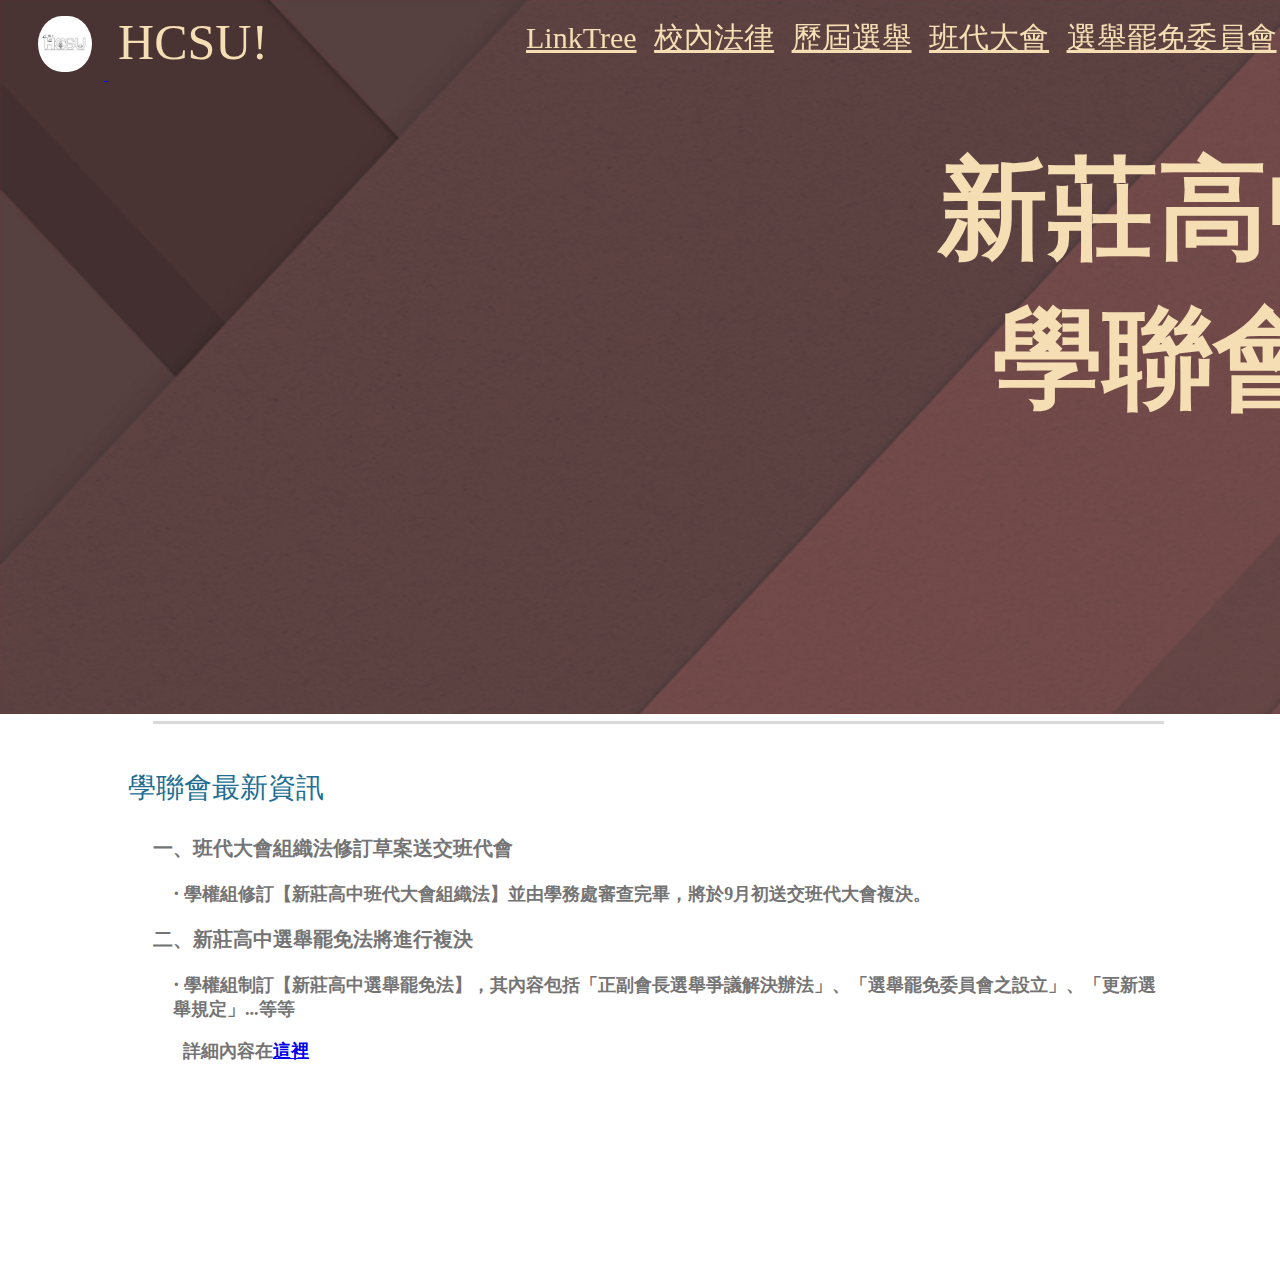
==== index.html @ 71ad8ded "v6" ====
<!DOCTYPE html>
<html>
    <head>
        <meta charset="UTF-8">
        <meta http-equiv="X-UA-Compatible" content="IE=edge">
        <meta name="destription" content="HCHS's web page, for the student association.">
        <meta name="viewport" content="width=device-width, initial-scale=1.0">
        <title>hchs113th</title>
        <link rel="stylesheet" href="hchs_law/image.css"> <!--引入style-->
    </head>
    <body>
        <img class="first-page" src="img/test.png">
        <div class="top-line">
            <div class="title">
                <a href="https://yochen014.github.io/hchs.github.io/">
                    <img class="hcsu113th" src="img/hcsu113th.jpg">
                    <p class="hello">HCSU!</p>
                </a>
                <!-- <button class="button">gg</button>  -->
            </div>
            <div class="menu">
                <ul class="menu-content">
                    <li><a href="https://linktr.ee/h_c_h_s" target="_blank">LinkTree</a></li>
                    <li>
                        <a href="https://drive.google.com/drive/folders/1VMlf9gDpMra49ScStXIBqnTNaaxOFJ-T?usp=sharing" target="_blank">
                        校內法律
                        </a>
                    </li>
                    <li><a href="hchs_law/election.html">歷屆選舉</a></li>
                    <li><a href="hchs_law/hchs_congress.html">班代大會</a></li>
                    <li><a href="#">選舉罷免委員會</a></li>
                    <li><a href="https://forms.gle/XQZjQQVJtoxfVRks5" target="_blank">向我們陳情</a></li>
                    
                </ul>
                
            </div>
        </div>
        <br>
        <div class="first-page-bottom"> <!--向右對齊的大標題 #未固定-->
            <p class="hchs-student-asso">新莊高中學聯會</p>
        </div>
        <div class="sep-line-box"> <!--分割線-->
            <div class="sep-line"></div>
        </div>
        <div class="the-news-box1">

            <div class="the-news-box2">
                <p class="the-news-title">學聯會最新資訊</p>
            </div>
            <div class="the-news-content">
                <div class="news-content-line1">
                    <p>一、班代大會組織法修訂草案送交班代會</p>
                    <p class="news-content-line1-d"><span class="dot">&#183</span>
                        學權組修訂【新莊高中班代大會組織法】並由學務處審查完畢，將於9月初送交班代大會複決。
                    </p>
                </div>
                <div class="news-content-line1">
                    <p>二、新莊高中選舉罷免法將進行複決</p>
                    <p class="news-content-line1-d"><span class="dot">&#183</span>
                        學權組制訂【新莊高中選舉罷免法】，其內容包括「正副會長選舉爭議解決辦法」、「選舉罷免委員會之設立」、「更新選舉規定」...等等
                    </p>
                    <p class="news-content-line1-D">詳細內容在<a href="https://docs.google.com/document/d/1l4ZphgP23nTuz4m_Dg0JGiqqHk1Uxqgu/edit?usp=sharing&ouid=100100828793149047949&rtpof=true&sd=true" target="_blank">這裡</a></p>
                </div>
            </div>
            
        </div>

        
        
        
    </body>
</html>
---- hchs_law/image.css ----
.top-line {
    position: fixed;
    color: wheat;
    width: 1500px;
    display: block;
}

.title { /*div*/    
    width: 300px;
    height: 80px;
    margin-left: 18px;
    margin-right: 200px;
    vertical-align:top;
    display: inline-block;
    z-index: 1;
}

.first-page {
    
    background-color: rgb(147, 34, 34);
    margin: 0;
    left: 0;
    top: 0;
    bottom: 0;
    right: 0;
    width: 1535.5px;
    height: 713.6px;
    
    position: absolute; /*讓圖片切齊*/
    display: block;
    z-index: -1;
}

.hcsu113th {
    
    border: none;
    border-radius: 40px;
    max-height: 56px;
    max-width: 225px;
    padding: 8px 12px 8px 12px;
    display: inline-block;
    margin-left: 0;
    margin-right: 0;
}

.button {
    position: absolute;
    top: 10px;
}

.hello{
    color: wheat;
    font-weight: 300;
    font-family: "roboto";
    font-size: 50px;
    margin-left: 10px;
    margin-right: 10px;
    margin-top: 0;
    margin-bottom: 0;
    padding-top: 5px;
    padding-bottom: 60px;
    vertical-align: top;
    /* margin-top: 60px; */
    display: inline-block;
}
.menu {
    position: absolute;
    color: wheat;
    
    width: 1000px;
    height: 80px;
    font-weight: 300;
    font-family: "roboto";
    font-size: 30px;
    margin: 10px 0 0 0;
    display: inline-block;
    z-index: 1;
    text-align: left;
    vertical-align: middle;
}
.menu-content {
    font-weight: 500;
    font-size: 30px;
    width: 1000px;
    vertical-align:bottom;
    display: inline-block;
    
}
.menu-content a{ /*菜單列表的文字*/
    
    transition-duration: 0.2s;
    transition-property: all;
    transition-timing-function: ease-in-out;
}
.menu-content a:hover {  /*鼠標懸停時文字變化*/
    color: white;  
    box-shadow: 0 3px 1px rgba(206, 51, 49, 2);
}

ul{
    color: wheat;
    margin: 0;
    padding: 0;
    list-style: none;
}
li { /*更改清單選項整體*/
    
    color: rgba(34,110,147,1);
    margin-right: 10px;
    display: inline-block;
}
li a{ /*更改清單選項中文字顏色*/
    color: wheat;
}

.first-page-bottom { /*div*/
    color: wheat;
    width: 1500px;
    height: 680px;
    margin: 0;
    text-align: right;
    display: inline-block;
    z-index: 1;
}
.hchs-student-asso {
    /**/
    font-size: 110px;
    font-weight: 700;
    width: 500px;
    padding-bottom: 100px;
    padding-right: 100px;
    margin-right: 0px;
    text-align: center;
    display: inline-block;
}
.sep-line-box { /*網頁分隔線布局*/
    margin-top: 15px;
    width: 100%;
    height: 20px;
}

.sep-line {  /*網頁分隔線*/
    width: 80%;
    height: 2.5px;
    background-color: rgba(0,0,0,0.150000006);
    margin-left: 145px;
}


.the-news-box1 {
    width: 95%;
    height: 500px;
}
.the-news-box2 {
    margin-left: 10%;
}
.the-news-title { /*學聯會最新資訊*/
    font-size: 28px;
    font-weight: 500;
    color: rgba(34,110,147,1);
}
.the-news-content {
    width: 85%;
    height: 400px;
    margin-left: 145px;
}
.news-content-line1 {
    color: rgba(117, 116, 116, 2);
    font-size: 20px;
    font-weight: 600;
}
.news-content-line1-d {
    color: rgba(117, 116, 116, 2);
    font-size: 18px;
    font-weight: 500px;
    margin-left: 20px;
}
.news-content-line1-D {
    color: rgba(117, 116, 116, 2);
    font-size: 18px;
    font-weight: 500px;
    margin-left: 30px;
}
.dot{
    font-size: 20px;
}
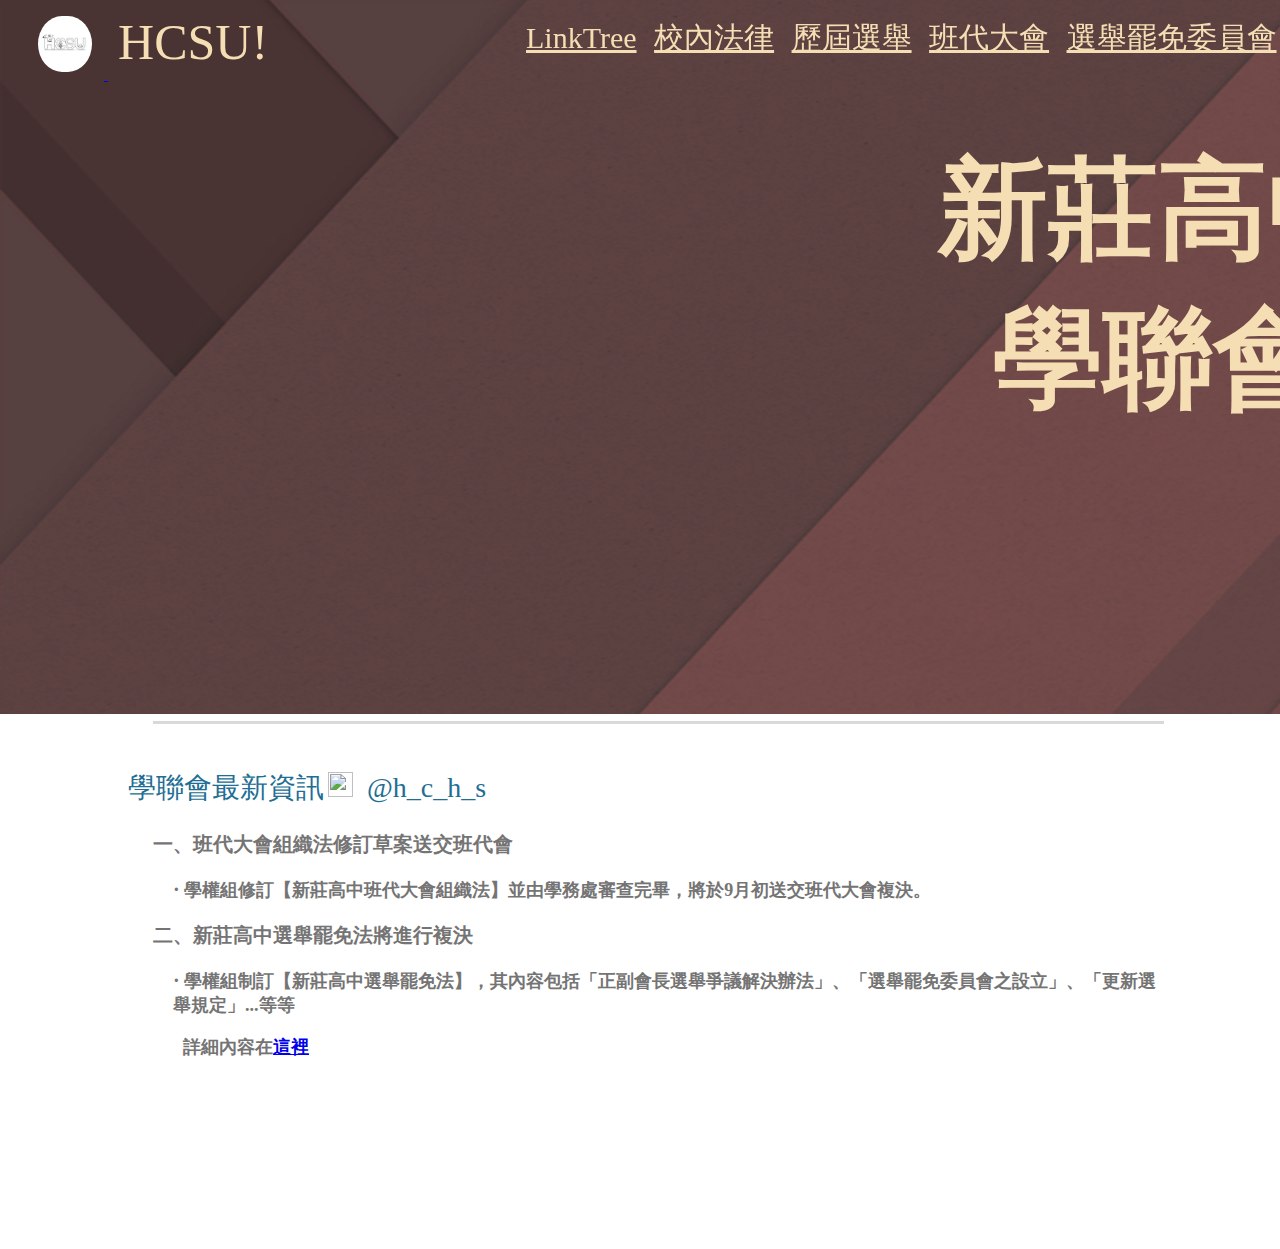
==== commit b11b2f9b: "v7" ====
--- a/index.html
+++ b/index.html
@@ -46,6 +46,13 @@
 
             <div class="the-news-box2">
                 <p class="the-news-title">學聯會最新資訊</p>
+                <div class="ig-info">
+                    <a href="https://instagram.com/h_c_h_s_?igshid=YmMyMTA2M2Y=" target="_blank" style="color:white;">
+                        <img class="ig-link" src="https://cf.shopee.tw/file/41daebb7223b99d2b4dc2e647efc54ac">
+                        <p class="the-news-title" style="margin: 5px 5px 10px 10px;">&#64;h_c_h_s</p>
+                    </a>
+                </div>
+                
             </div>
             <div class="the-news-content">
                 <div class="news-content-line1">
--- a/hchs_law/image.css
+++ b/hchs_law/image.css
@@ -153,11 +153,14 @@
 }
 .the-news-box2 {
     margin-left: 10%;
+    height: 70px;
+    
 }
 .the-news-title { /*學聯會最新資訊*/
     font-size: 28px;
     font-weight: 500;
     color: rgba(34,110,147,1);
+    display: inline-block;
 }
 .the-news-content {
     width: 85%;
@@ -183,4 +186,18 @@
 }
 .dot{
     font-size: 20px;
+}
+
+.ig-info {
+    width: 500px;
+    height: 40px;
+    display: inline-block;
+    
+}
+
+.ig-link {
+
+    width: 25px;
+    height: 25px;
+    z-index: 2;
 }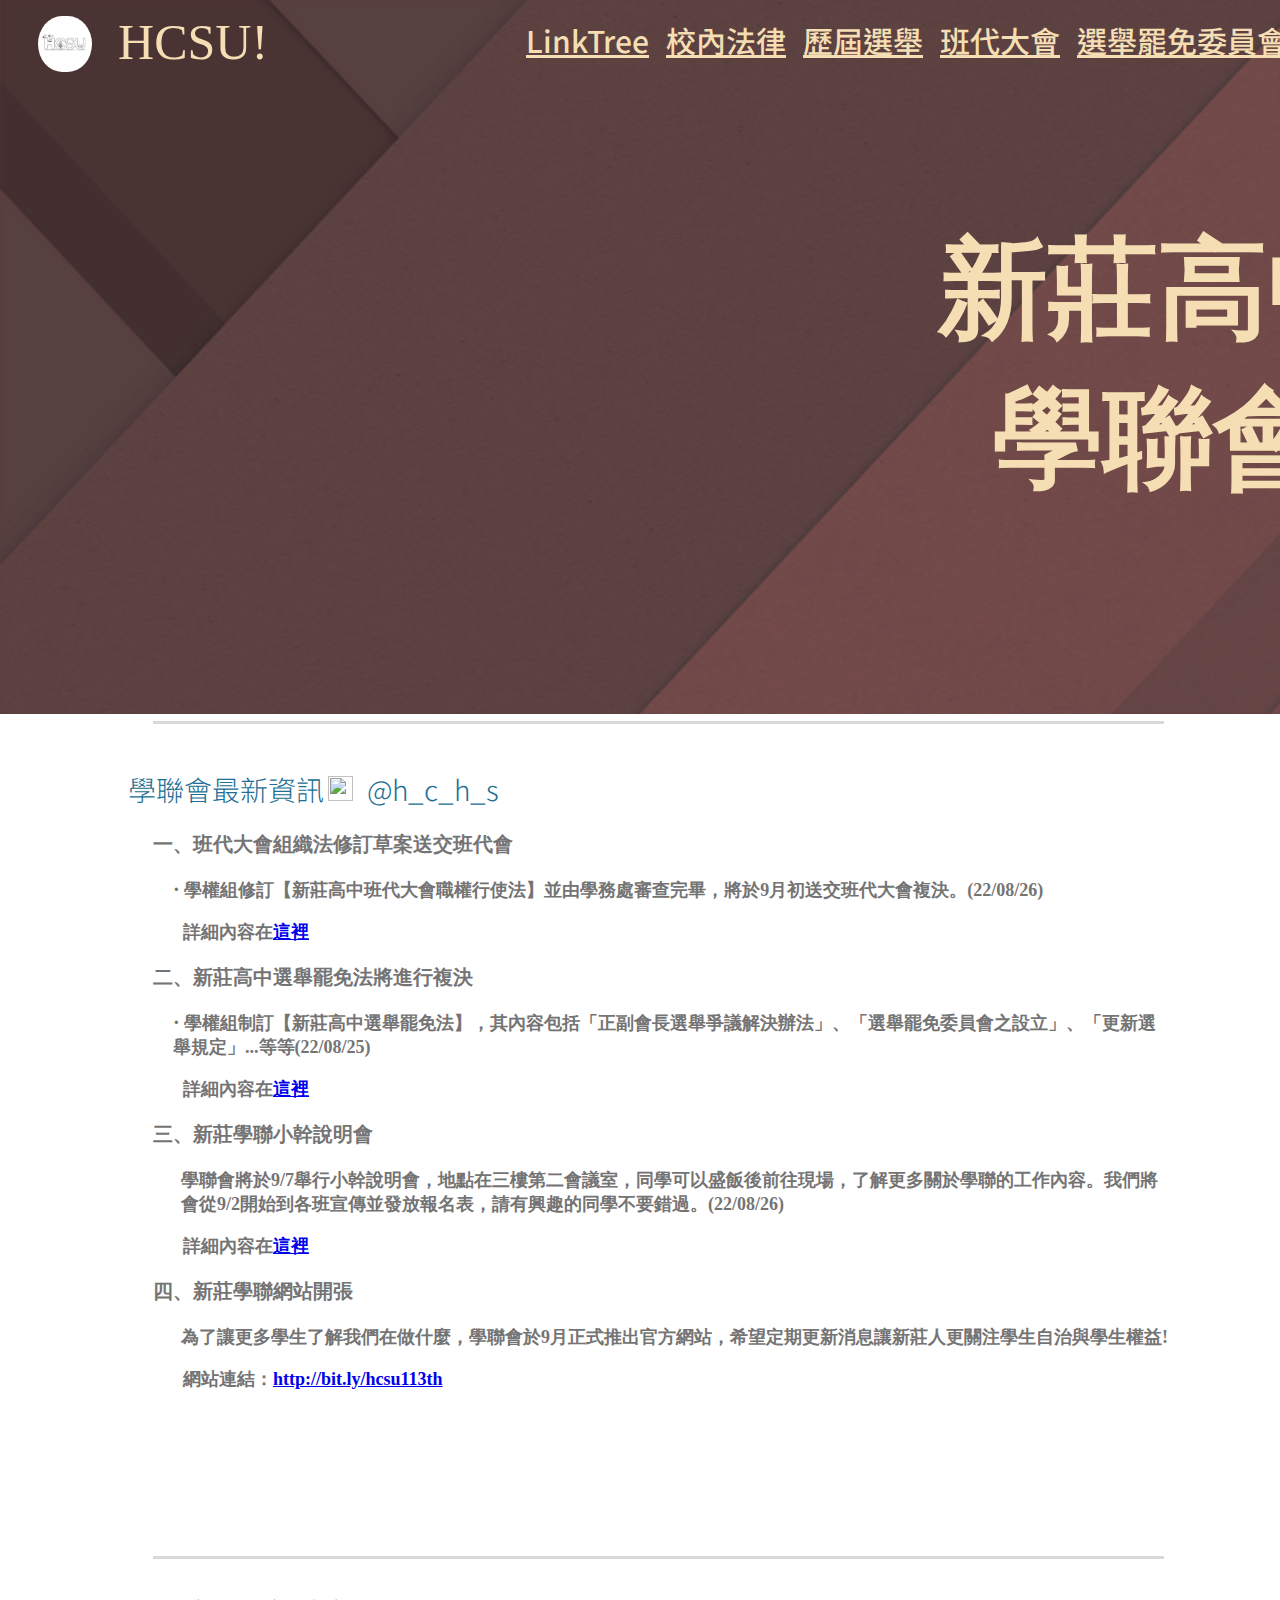
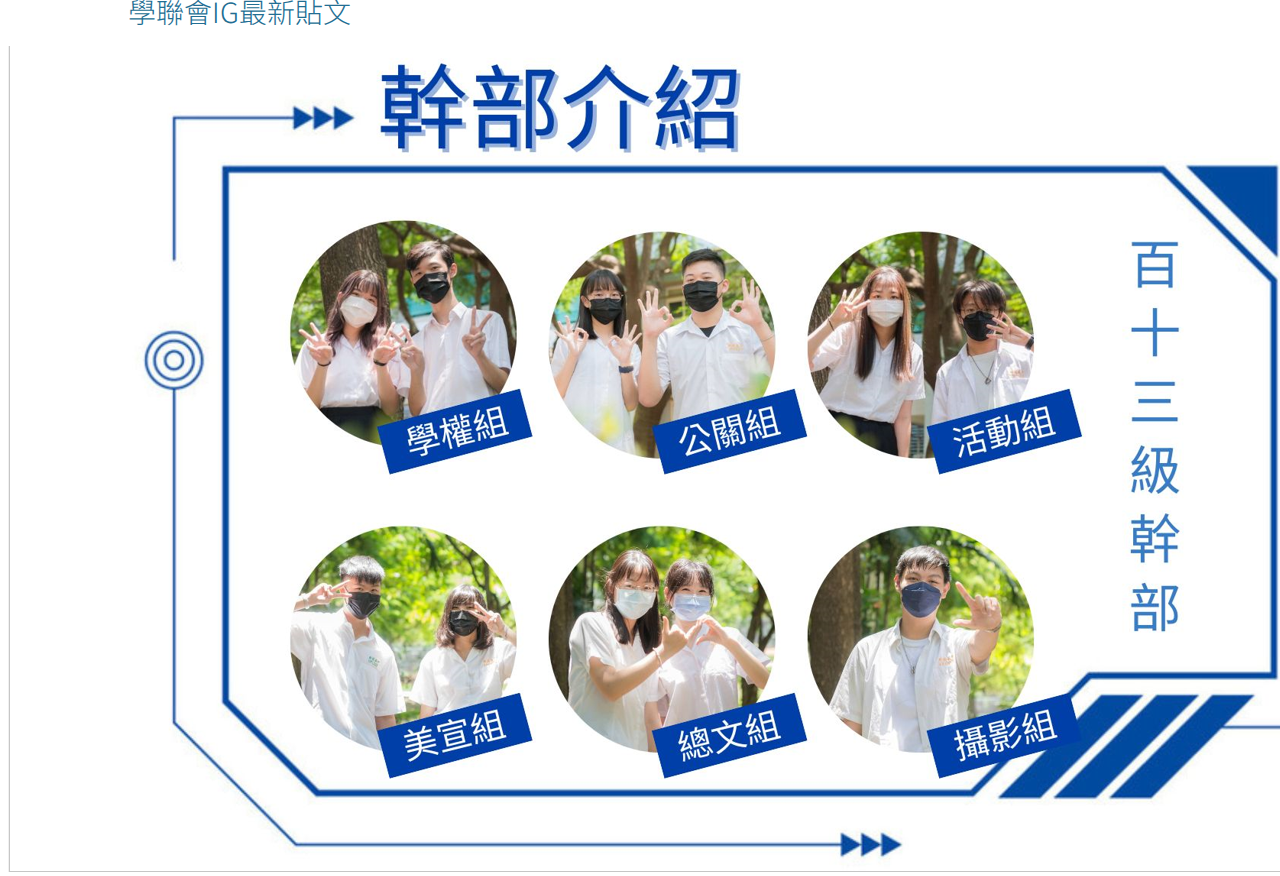
==== commit e327db9a: "v7" ====
--- a/index.html
+++ b/index.html
@@ -5,18 +5,21 @@
         <meta http-equiv="X-UA-Compatible" content="IE=edge">
         <meta name="destription" content="HCHS's web page, for the student association.">
         <meta name="viewport" content="width=device-width, initial-scale=1.0">
-        <title>hchs113th</title>
+        <title>hcsu 新莊高中學聯會</title>
         <link rel="stylesheet" href="hchs_law/image.css"> <!--引入style-->
+
+        <link rel="preconnect" href="https://fonts.googleapis.com"> <!--引入Roboto字體-->
+        <link rel="preconnect" href="https://fonts.gstatic.com" crossorigin>
+        <link href="https://fonts.googleapis.com/css2?family=Noto+Sans+TC:wght@500&display=swap" rel="stylesheet">
     </head>
-    <body>
+    <body >
         <img class="first-page" src="img/test.png">
         <div class="top-line">
             <div class="title">
-                <a href="https://yochen014.github.io/hchs.github.io/">
+                <a href="https://yochen014.github.io/hchs.github.io/" style="text-decoration:none;">
                     <img class="hcsu113th" src="img/hcsu113th.jpg">
                     <p class="hello">HCSU!</p>
                 </a>
-                <!-- <button class="button">gg</button>  -->
             </div>
             <div class="menu">
                 <ul class="menu-content">
@@ -58,22 +61,46 @@
                 <div class="news-content-line1">
                     <p>一、班代大會組織法修訂草案送交班代會</p>
                     <p class="news-content-line1-d"><span class="dot">&#183</span>
-                        學權組修訂【新莊高中班代大會組織法】並由學務處審查完畢，將於9月初送交班代大會複決。
+                        學權組修訂【新莊高中班代大會職權行使法】並由學務處審查完畢，將於9月初送交班代大會複決。(22/08/26) 
                     </p>
+                    <p class="news-content-line1-D">詳細內容在<a href="https://docs.google.com/document/d/16Jd7REaRJFfsvFn4r6r4Nul2xEPFC_zFAcW45Pj_n_0/edit?usp=sharing" target="_blank">這裡</a></p>
                 </div>
                 <div class="news-content-line1">
                     <p>二、新莊高中選舉罷免法將進行複決</p>
                     <p class="news-content-line1-d"><span class="dot">&#183</span>
-                        學權組制訂【新莊高中選舉罷免法】，其內容包括「正副會長選舉爭議解決辦法」、「選舉罷免委員會之設立」、「更新選舉規定」...等等
+                        學權組制訂【新莊高中選舉罷免法】，其內容包括「正副會長選舉爭議解決辦法」、「選舉罷免委員會之設立」、「更新選舉規定」...等等(22/08/25)
                     </p>
-                    <p class="news-content-line1-D">詳細內容在<a href="https://docs.google.com/document/d/1l4ZphgP23nTuz4m_Dg0JGiqqHk1Uxqgu/edit?usp=sharing&ouid=100100828793149047949&rtpof=true&sd=true" target="_blank">這裡</a></p>
+                    <p class="news-content-line1-D">詳細內容在<a href="https://docs.google.com/document/d/1eq3VuAG65KFEGH2belbWxfDefSyCvPDP/edit?usp=sharing&ouid=100100828793149047949&rtpof=true&sd=true" target="_blank">這裡</a></p>
+                </div>
+                <div class="news-content-line1">
+                    <p>三、新莊學聯小幹說明會</p>
+    
+                    <p class="news-content-line2-d">
+                        學聯會將於9/7舉行小幹說明會，地點在三樓第二會議室，同學可以盛飯後前往現場，了解更多關於學聯的工作內容。我們將會從9/2開始到各班宣傳並發放報名表，請有興趣的同學不要錯過。(22/08/26)
+                    </p>
+                    <p class="news-content-line1-D">詳細內容在<a href="#" target="_blank">這裡</a></p>
+                </div>
+                <div class="news-content-line1">
+                    <p>四、新莊學聯網站開張</p>
+    
+                    <p class="news-content-line2-d">
+                        為了讓更多學生了解我們在做什麼，學聯會於9月正式推出官方網站，希望定期更新消息讓新莊人更關注學生自治與學生權益!
+                    </p>
+                    <p class="news-content-line1-D">網站連結：<a href="http://bit.ly/hcsu113th" target="_blank">http://bit.ly/hcsu113th</a></p>
                 </div>
             </div>
             
         </div>
-
-        
-        
-        
+        <div class="sep-line-box"> <!--分割線-->
+            <div class="sep-line"></div>
+        </div>
+        <div class="ig-news-box1">
+            <div class="ig-news-box2">
+                <a class="title-link-float" href="https://www.instagram.com/h_c_h_s_/?igshid=YmMyMTA2M2Y%3D" style="text-decoration:none;" target="_blank">
+                    <p class="ig-news-title">學聯會IG最新貼文</p>
+                </a>
+            </div>
+            <img src="img/hcsu113th_leader.png">
+        </div>
     </body>
 </html>
--- a/hchs_law/image.css
+++ b/hchs_law/image.css
@@ -1,5 +1,7 @@
+
+
 .top-line {
-    position: fixed;
+    /* position: fixed; */ /*固定上排功能:未開啟*/
     color: wheat;
     width: 1500px;
     display: block;
@@ -34,6 +36,7 @@
 .hcsu113th {
     
     border: none;
+    
     border-radius: 40px;
     max-height: 56px;
     max-width: 225px;
@@ -50,8 +53,8 @@
 
 .hello{
     color: wheat;
-    font-weight: 300;
-    font-family: "roboto";
+    
+    font-weight: 300;
     font-size: 50px;
     margin-left: 10px;
     margin-right: 10px;
@@ -84,6 +87,7 @@
     width: 1000px;
     vertical-align:bottom;
     display: inline-block;
+    font-family: 'Noto Sans TC', sans-serif;
     
 }
 .menu-content a{ /*菜單列表的文字*/
@@ -116,7 +120,7 @@
 .first-page-bottom { /*div*/
     color: wheat;
     width: 1500px;
-    height: 680px;
+    height: 600px;
     margin: 0;
     text-align: right;
     display: inline-block;
@@ -149,7 +153,7 @@
 
 .the-news-box1 {
     width: 95%;
-    height: 500px;
+    height: 800px;
 }
 .the-news-box2 {
     margin-left: 10%;
@@ -158,19 +162,21 @@
 }
 .the-news-title { /*學聯會最新資訊*/
     font-size: 28px;
-    font-weight: 500;
+    font-weight: 300;
     color: rgba(34,110,147,1);
     display: inline-block;
+    font-family: 'Noto Sans TC', sans-serif;
 }
 .the-news-content {
     width: 85%;
-    height: 400px;
+    height: 700px;
     margin-left: 145px;
 }
 .news-content-line1 {
     color: rgba(117, 116, 116, 2);
     font-size: 20px;
     font-weight: 600;
+    
 }
 .news-content-line1-d {
     color: rgba(117, 116, 116, 2);
@@ -184,8 +190,21 @@
     font-weight: 500px;
     margin-left: 30px;
 }
+.news-content-line2-box {
+    width: 1200px;
+    height: 150px;
+    display: inline-block;
+}
+.news-content-line2-d {
+    color: rgba(117, 116, 116, 2);
+    font-size: 18px;
+    font-weight: 600;
+    margin-left: 28px;
+}
+
 .dot{
     font-size: 20px;
+    display: inline-block;
 }
 
 .ig-info {
@@ -200,4 +219,33 @@
     width: 25px;
     height: 25px;
     z-index: 2;
+}
+
+.ig-news-box1 {
+    width: 95%;
+    height: 500px;
+}
+.ig-news-box2 {
+    margin-left: 10%;
+    height: 70px;
+    vertical-align: top;
+}
+.ig-news-title {
+    font-family: 'Noto Sans TC', sans-serif;
+    font-size: 28px;
+    font-weight: 300;
+    margin-top: 15px;
+    color: rgba(34,110,147,1);
+    display: inline-block;
+}
+.title-link-float {
+    transition: 0.2s;
+    transition-timing-function: ease-in-out;
+}
+
+.title-link-float:hover {
+    box-shadow: 0px 3px 0 rgba(34, 110, 147, 5);
+}
+.ig-news-title:hover {
+    color: rgba(59, 144, 248, 2);
 }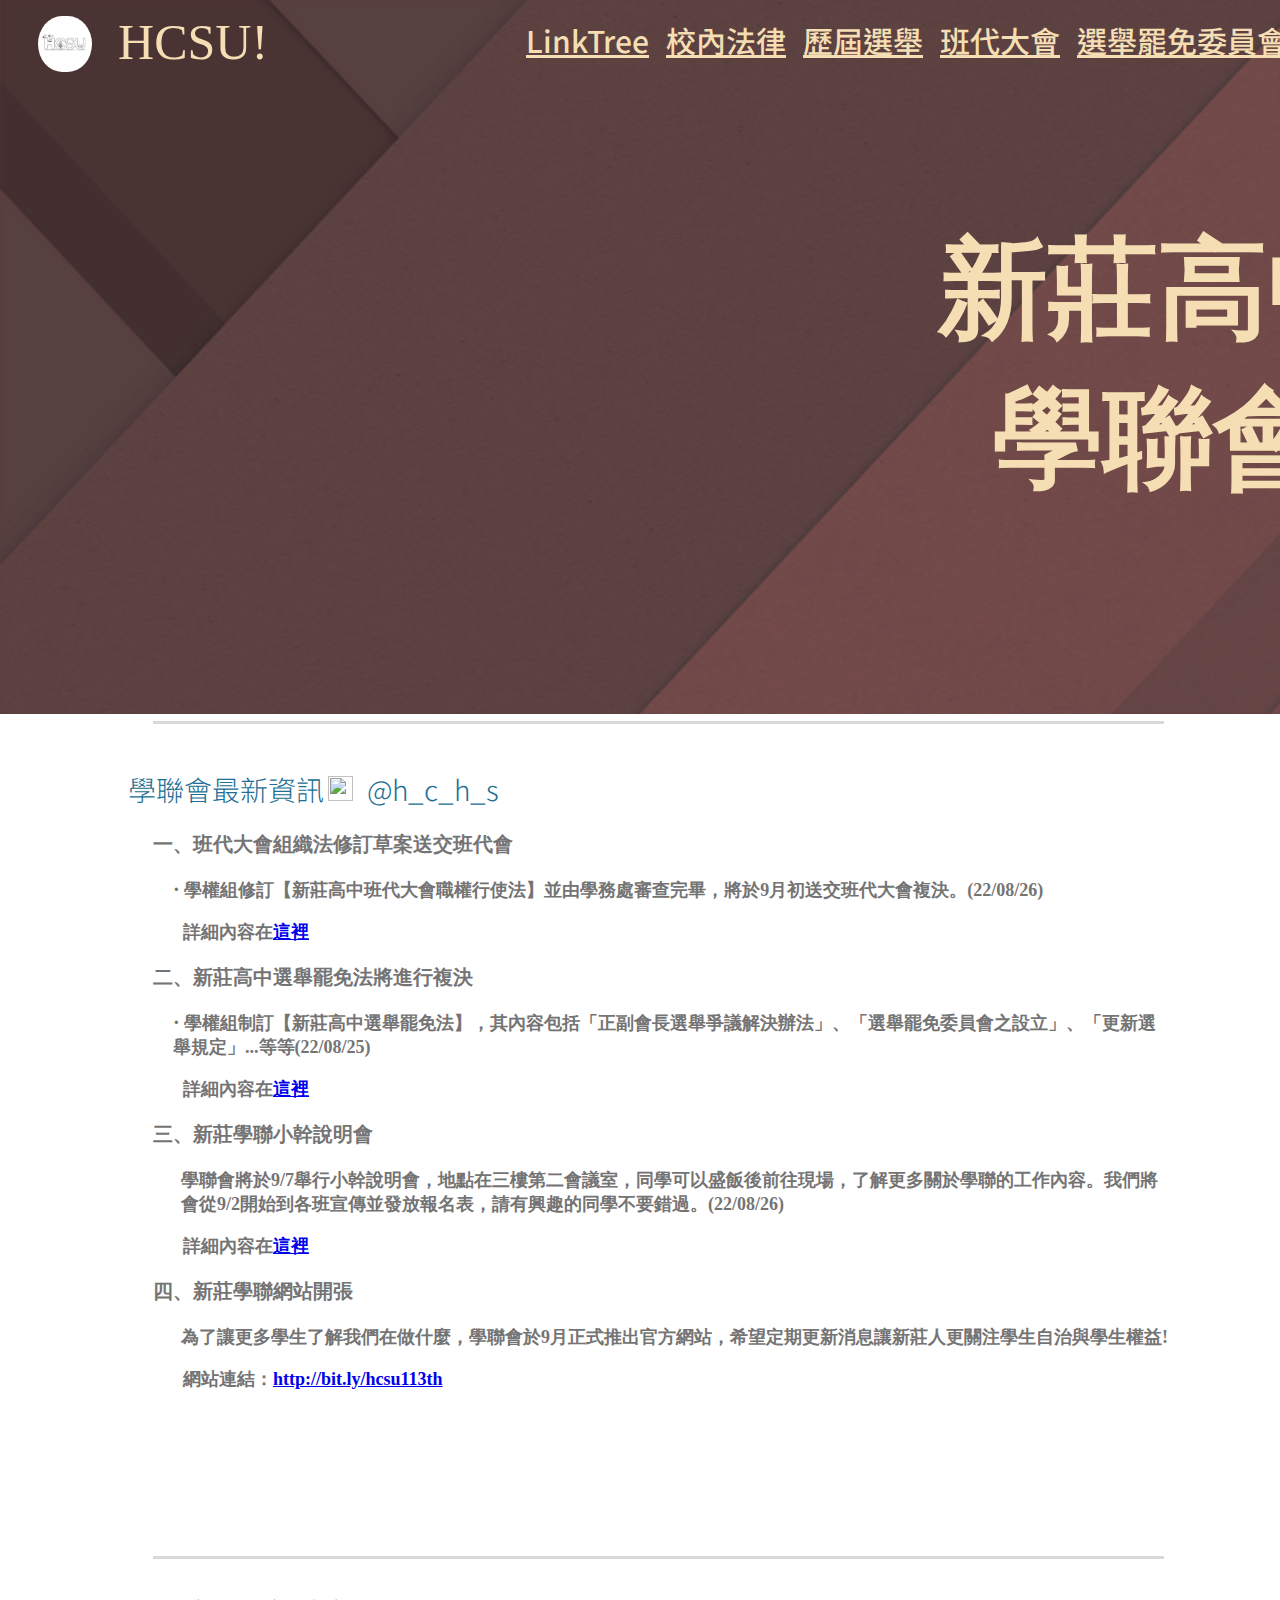
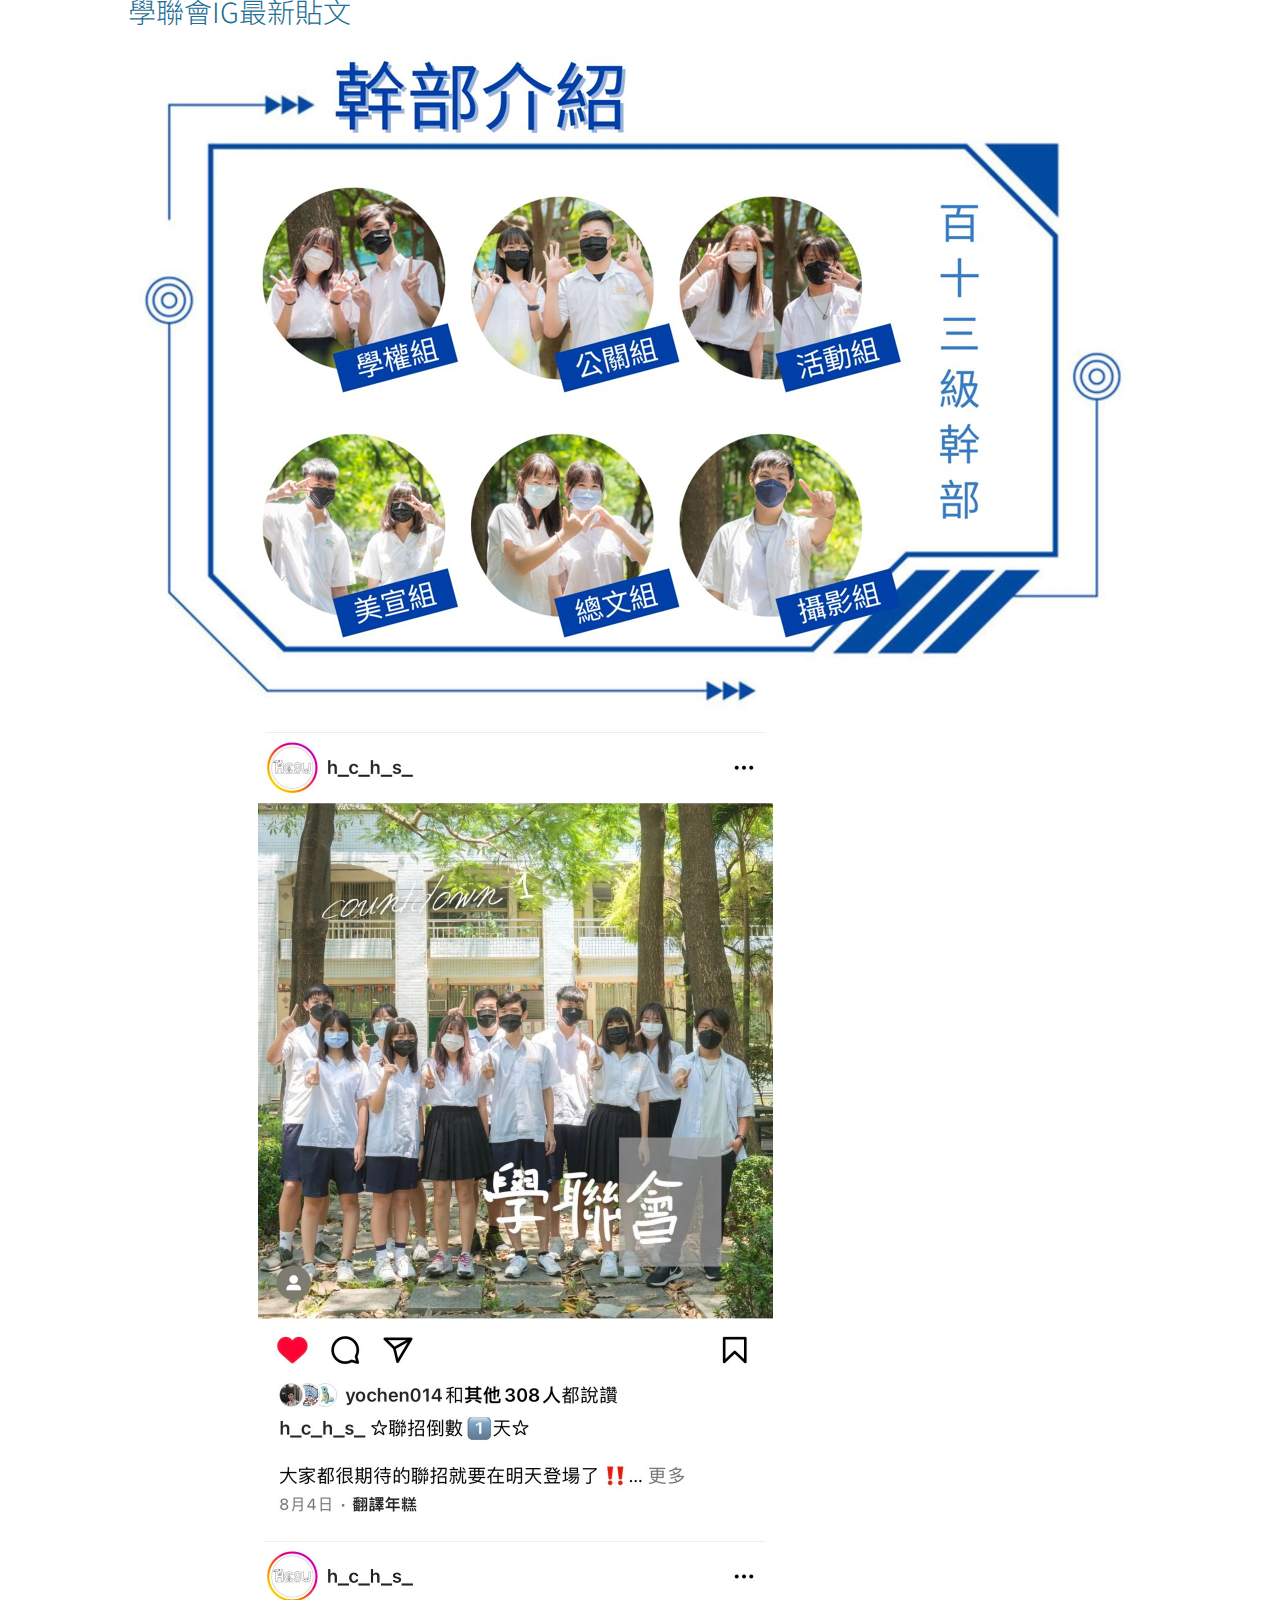
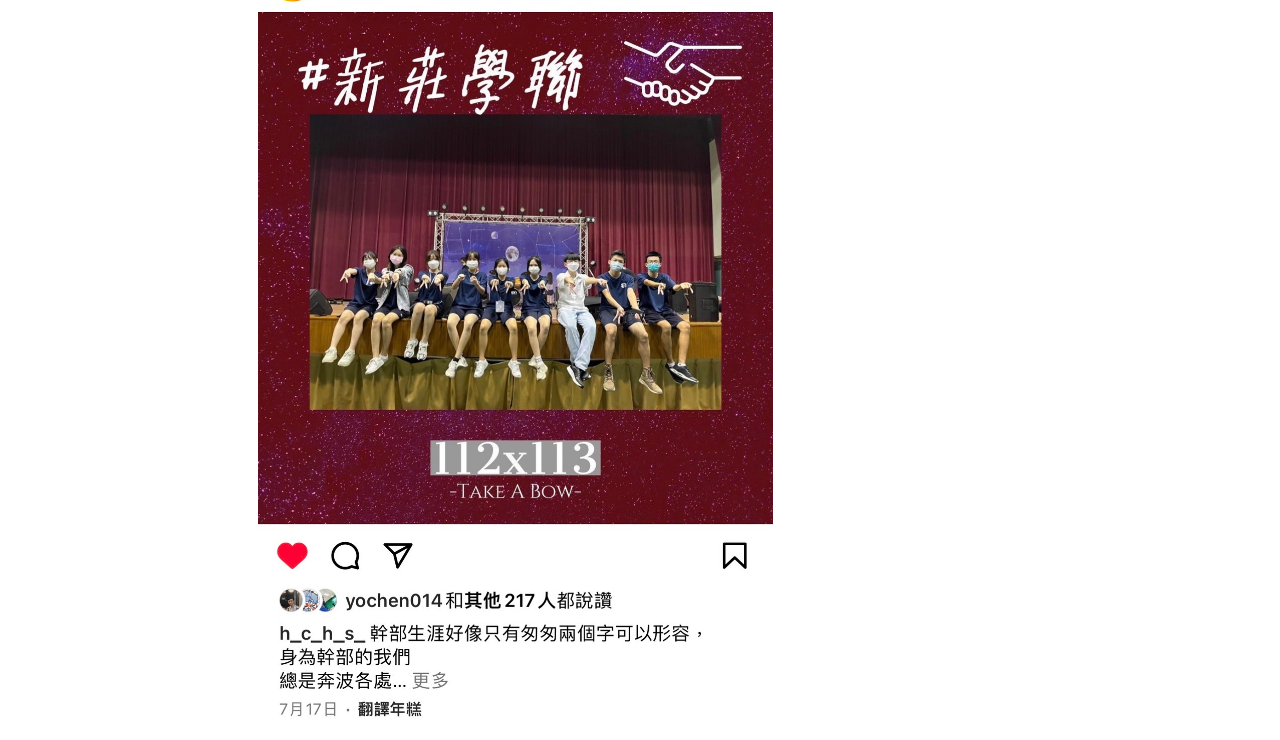
==== commit d1d7d4b5: "v8" ====
--- a/index.html
+++ b/index.html
@@ -52,7 +52,7 @@
                 <div class="ig-info">
                     <a href="https://instagram.com/h_c_h_s_?igshid=YmMyMTA2M2Y=" target="_blank" style="color:white;">
                         <img class="ig-link" src="https://cf.shopee.tw/file/41daebb7223b99d2b4dc2e647efc54ac">
-                        <p class="the-news-title" style="margin: 5px 5px 10px 10px;">&#64;h_c_h_s</p>
+                        <p class="the-news-title ig-news-title title-link-float" style="margin: 5px 5px 10px 10px;">&#64;h_c_h_s</p>
                     </a>
                 </div>
                 
@@ -100,7 +100,16 @@
                     <p class="ig-news-title">學聯會IG最新貼文</p>
                 </a>
             </div>
-            <img src="img/hcsu113th_leader.png">
+            <img src="img/hcsu113th_leader.png" style="margin-left: 20px; border: 2px;">
+            <div class="ig-post-box">
+                <a href="https://www.instagram.com/p/Cg0vIKCrCF9/?igshid=YmMyMTA2M2Y=" target="_blank" style="text-decoration: none;">
+                    <img class="ig-post ig-post-link" src="img/hchs_post_0828.jpg" style="display:inline-block; margin-top:10px;">
+                </a>
+                <a href="https://www.instagram.com/p/CgHOyo9LRX7/" target="_blank" style="text-decoration: none;">
+                    <img class="ig-post ig-post-link" src="img/hchs_post_0717.jpg" style="display:inline-block; margin-top:10px;">
+                </a>
+            </div>
+            
         </div>
     </body>
 </html>
--- a/hchs_law/image.css
+++ b/hchs_law/image.css
@@ -223,7 +223,7 @@
 
 .ig-news-box1 {
     width: 95%;
-    height: 500px;
+    height: 1500px;
 }
 .ig-news-box2 {
     margin-left: 10%;
@@ -248,4 +248,26 @@
 }
 .ig-news-title:hover {
     color: rgba(59, 144, 248, 2);
+}
+
+.ig-post-box {
+    height: 900px;
+    margin-right: 70px;
+    margin-left: 250px;
+}
+.ig-post { /*哀居貼文屬性*/
+    height: 795px;
+    width: 515px;
+    margin-right: 30px;
+    border-radius: 10px;
+}
+.ig-post-link {
+    transition-duration: 0.3s;
+}
+.ig-post-link:hover {
+    box-shadow: 10px 10px 47px 10px rgba(0,0,0,0.75);
+}
+.ig-post-link:active {
+    height: 662.5px;
+    width: 430px;
 }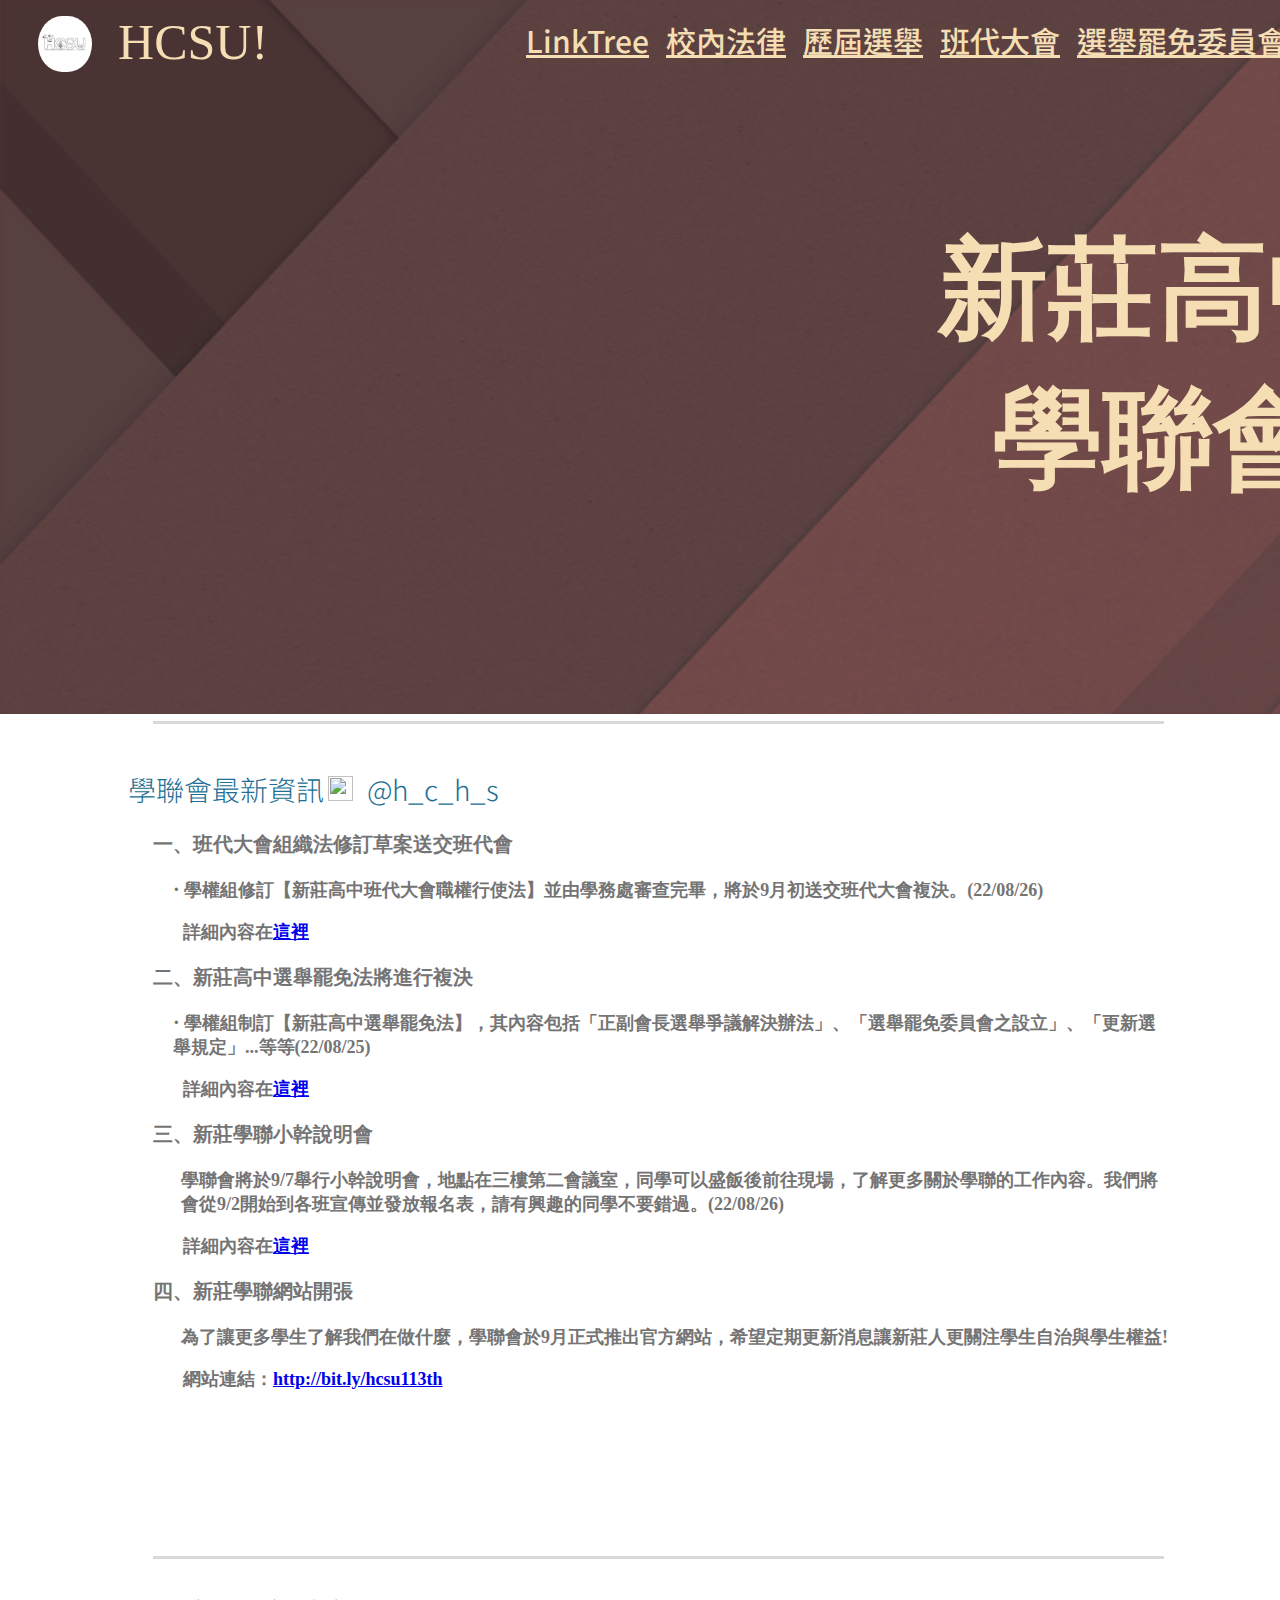
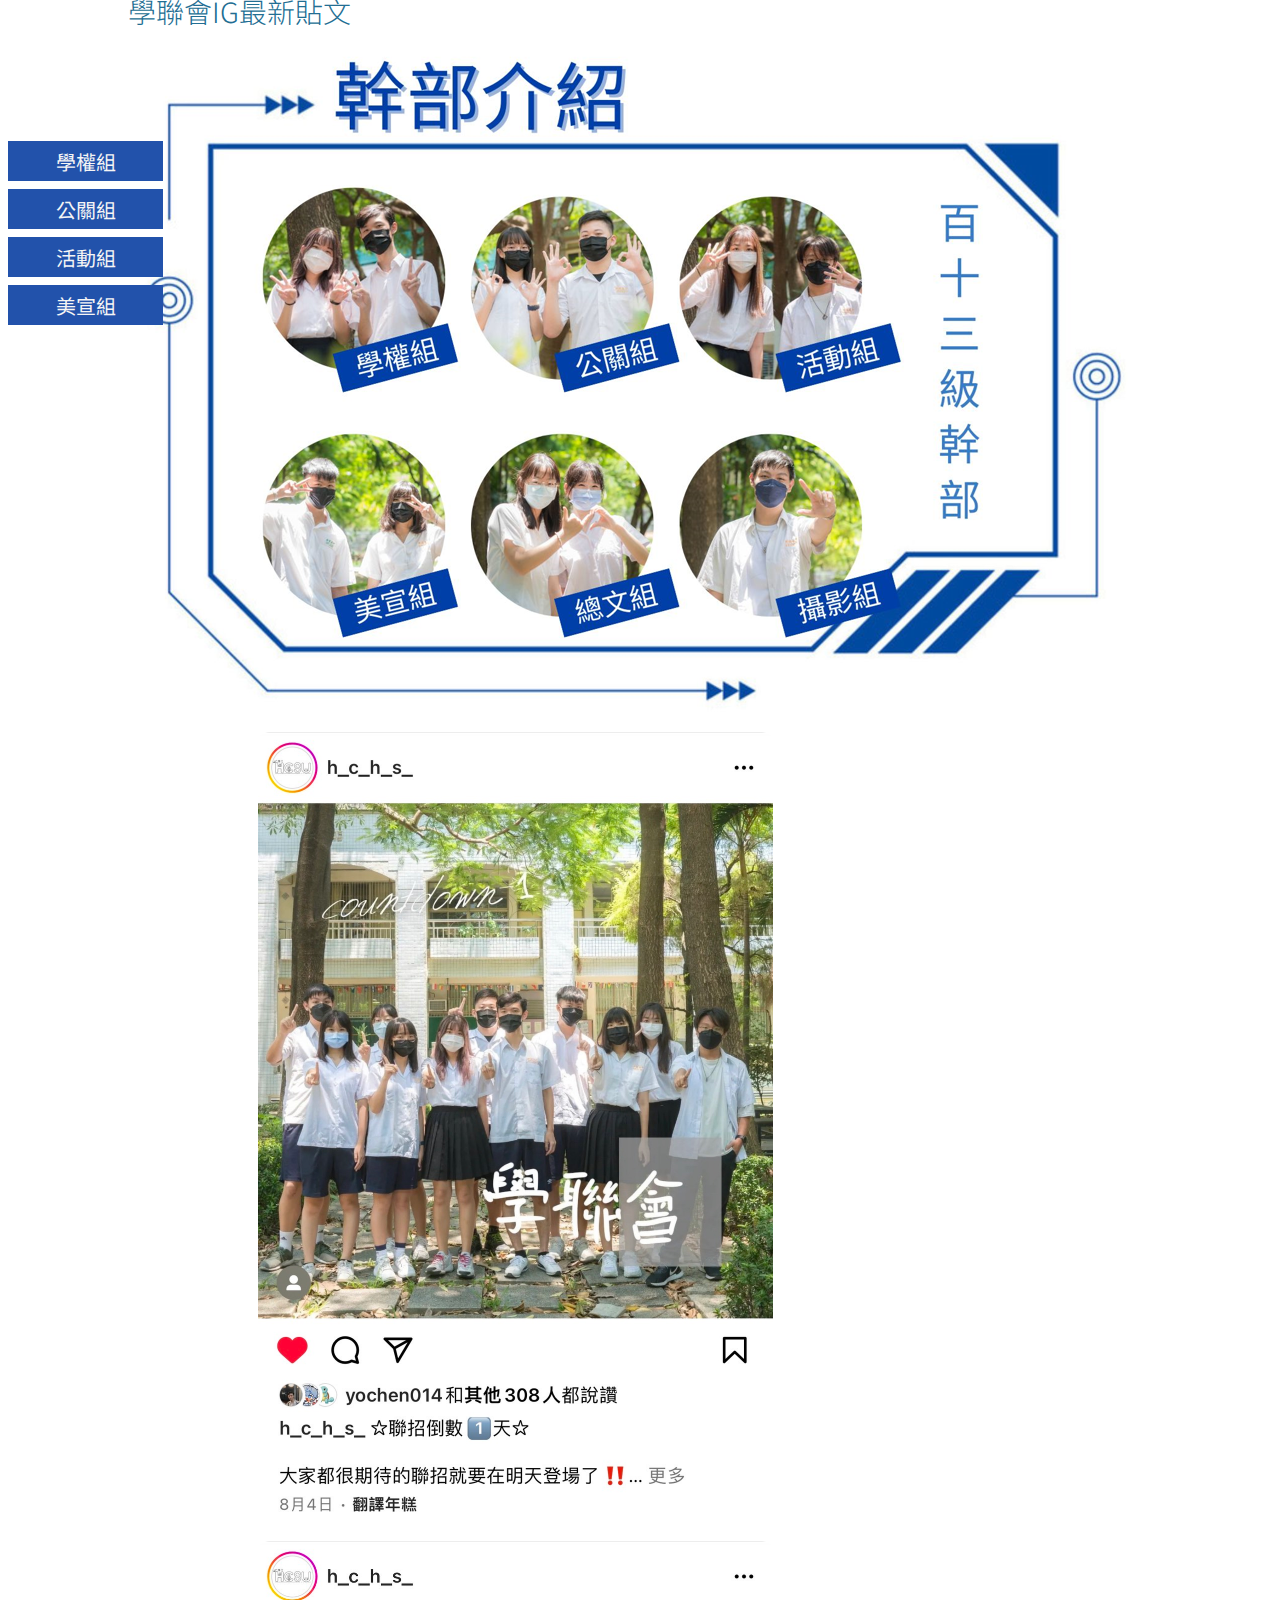
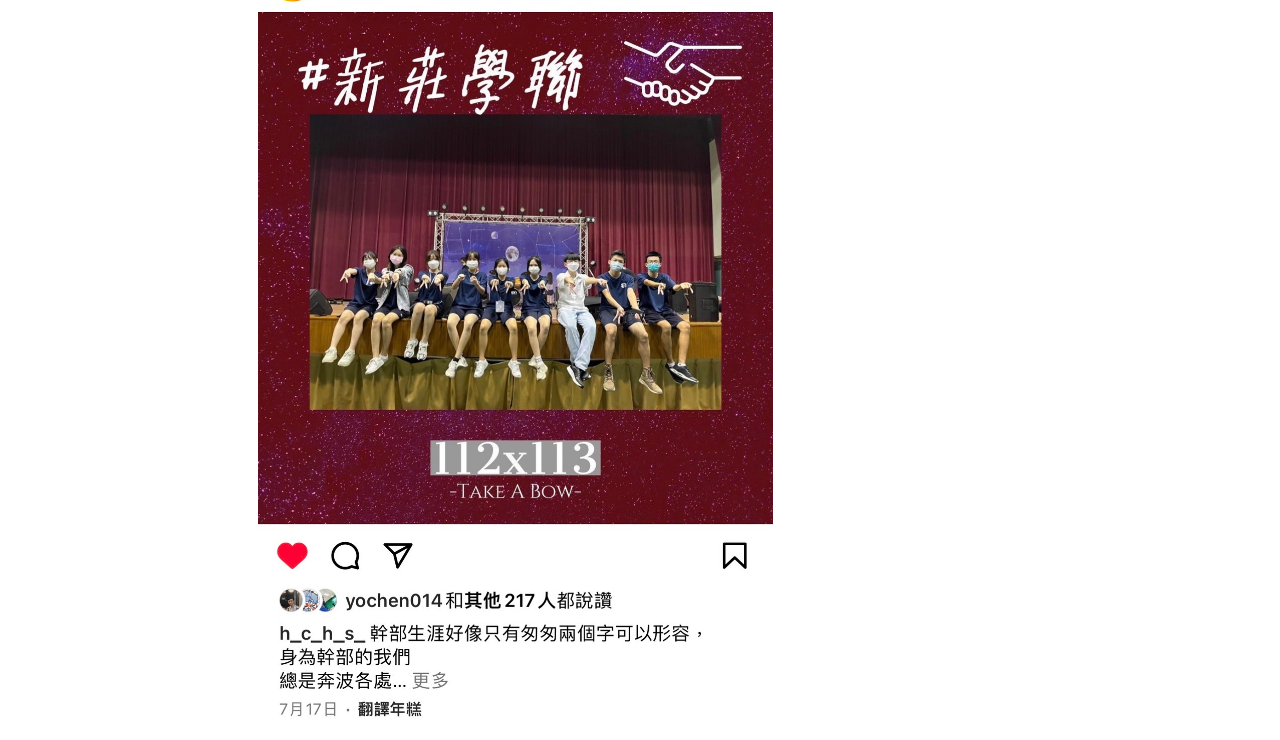
==== commit 559d3814: "v9" ====
--- a/index.html
+++ b/index.html
@@ -100,15 +100,23 @@
                     <p class="ig-news-title">學聯會IG最新貼文</p>
                 </a>
             </div>
-            <img src="img/hcsu113th_leader.png" style="margin-left: 20px; border: 2px;">
-            <div class="ig-post-box">
-                <a href="https://www.instagram.com/p/Cg0vIKCrCF9/?igshid=YmMyMTA2M2Y=" target="_blank" style="text-decoration: none;">
-                    <img class="ig-post ig-post-link" src="img/hchs_post_0828.jpg" style="display:inline-block; margin-top:10px;">
-                </a>
-                <a href="https://www.instagram.com/p/CgHOyo9LRX7/" target="_blank" style="text-decoration: none;">
-                    <img class="ig-post ig-post-link" src="img/hchs_post_0717.jpg" style="display:inline-block; margin-top:10px;">
-                </a>
+            <div class="leader-box">
+                <img class="leader-jpg" src="img/hcsu113th_leader.png">
+                <div class="intro-button-box">
+                    <button class="leader-intro" style="display:inline-block">學權組</button>
+                    <button class="leader-intro">公關組</button>
+                    <button class="leader-intro" style="display:inline-block">活動組</button>
+                    <button class="leader-intro">美宣組</button>
+                </div>
             </div>
+        <div class="ig-post-box">
+            <a href="https://www.instagram.com/p/Cg0vIKCrCF9/?igshid=YmMyMTA2M2Y=" target="_blank" style="text-decoration: none;">
+                <img class="ig-post ig-post-link" src="img/hchs_post_0828.jpg" style="display:inline-block; margin-top:10px;">
+            </a>
+            <a href="https://www.instagram.com/p/CgHOyo9LRX7/" target="_blank" style="text-decoration: none;">
+                <img class="ig-post ig-post-link" src="img/hchs_post_0717.jpg" style="display:inline-block; margin-top:10px;">
+            </a>
+        </div>
             
         </div>
     </body>
--- a/hchs_law/image.css
+++ b/hchs_law/image.css
@@ -223,7 +223,7 @@
 
 .ig-news-box1 {
     width: 95%;
-    height: 1500px;
+    height: 740px;
 }
 .ig-news-box2 {
     margin-left: 10%;
@@ -249,6 +249,52 @@
 .ig-news-title:hover {
     color: rgba(59, 144, 248, 2);
 }
+.leader-box {
+    display: inline-block;
+    width: 96%;
+    position: relative;
+}
+.leader-jpg {
+    
+    margin-left: 20px;
+    margin-right: -70px;
+    border: 2px; 
+    
+    overflow: hidden;
+
+}
+
+.intro-button-box {
+    position: absolute;
+    top: 95px;
+    
+    height: 550px;
+    width: 250px;
+    display: inline-block;
+    
+}
+.leader-intro {
+    width: 155px;
+    height: 40px;
+    margin-right: 8px;
+    margin-bottom: 8px;
+    color: whitesmoke;
+    font-size: 20px;
+    font-family: 'Noto Sans TC';
+    background-color: rgb(34, 82, 171);
+    border: none;
+    cursor: pointer;
+    transition: 0.15s;
+    transition-timing-function: ease-in;
+}
+.leader-intro:hover {
+    width: 120px;
+    height: 55px;
+    box-shadow: 5px 5px 35px 7px rgba(0,0,0,0.75);
+}
+.leader-intro:active {
+    background-color: rgba(45, 119, 255, 0.75);
+}
 
 .ig-post-box {
     height: 900px;
@@ -259,13 +305,17 @@
     height: 795px;
     width: 515px;
     margin-right: 30px;
-    border-radius: 10px;
+    border-radius: 12px;
+    
 }
 .ig-post-link {
     transition-duration: 0.3s;
+    /* transition-delay: 0.05s; */
 }
 .ig-post-link:hover {
     box-shadow: 10px 10px 47px 10px rgba(0,0,0,0.75);
+    height: 662.5px;
+    width: 430px;
 }
 .ig-post-link:active {
     height: 662.5px;
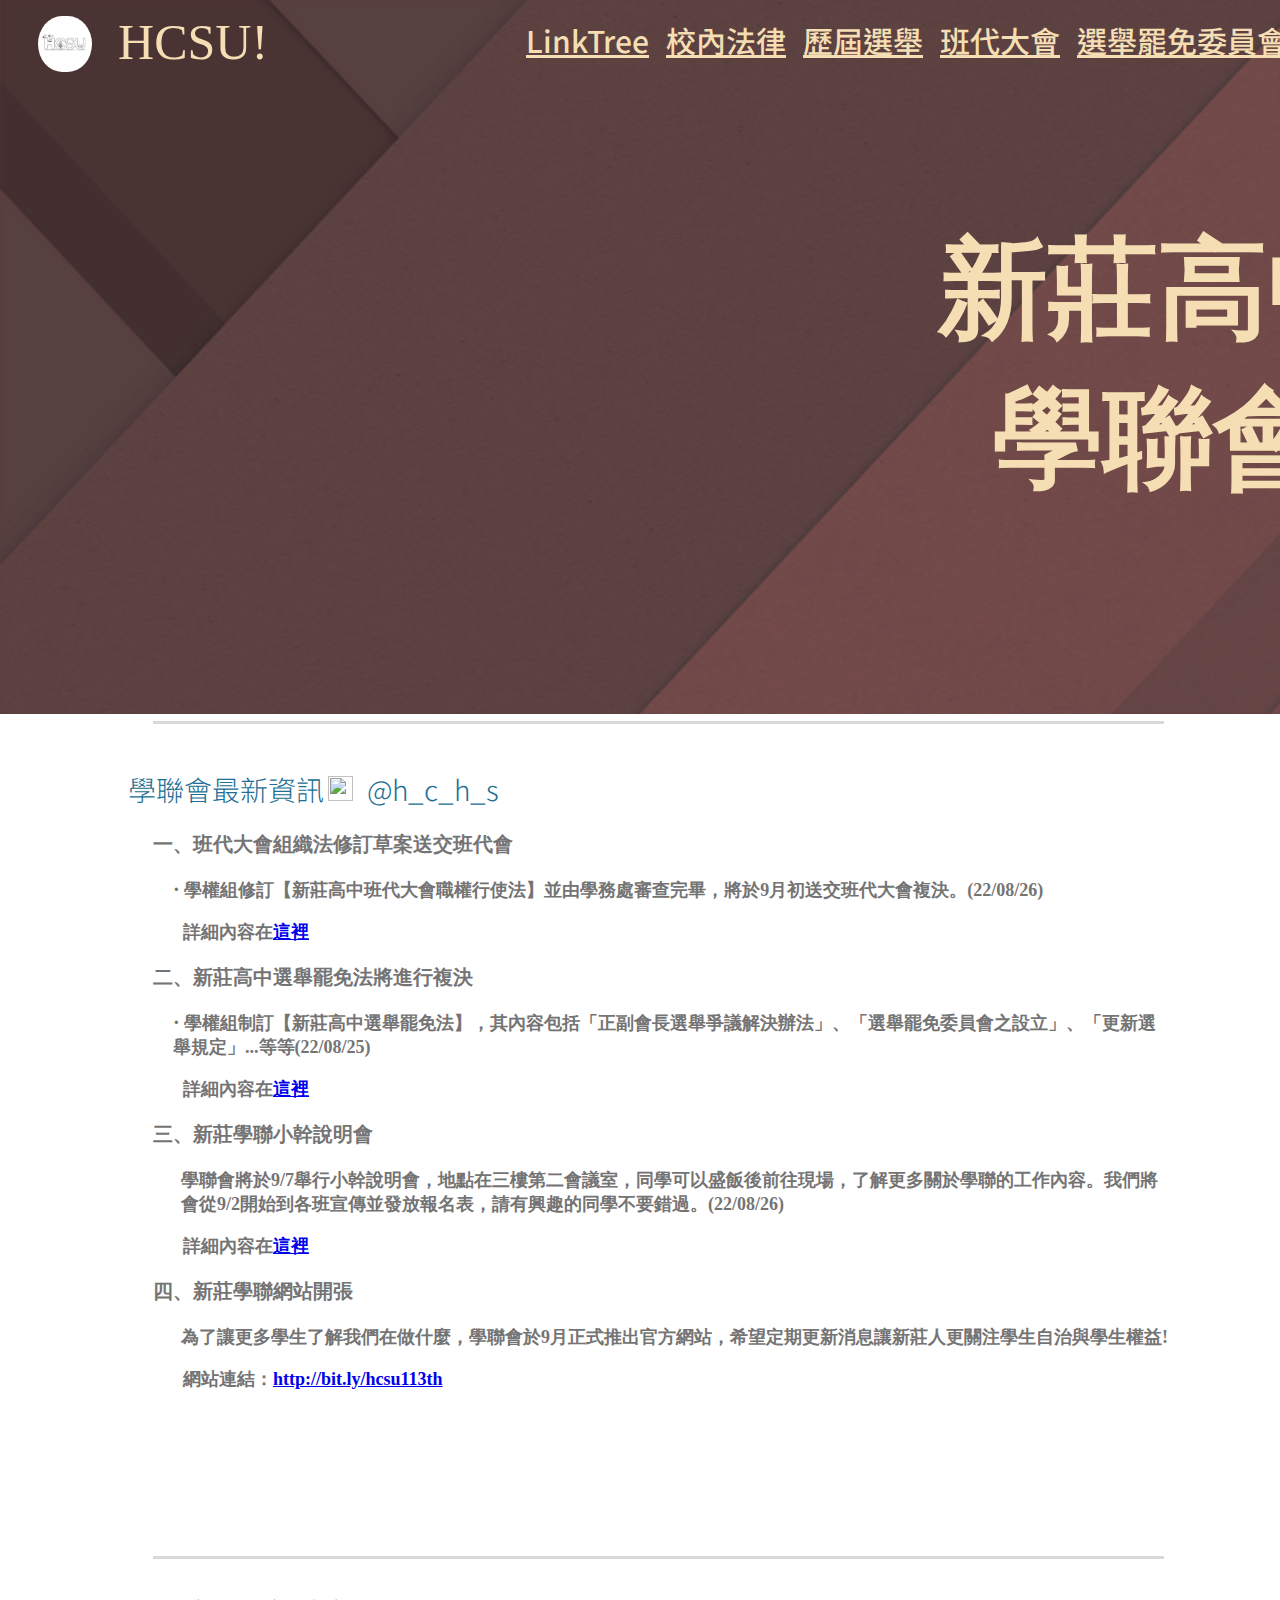
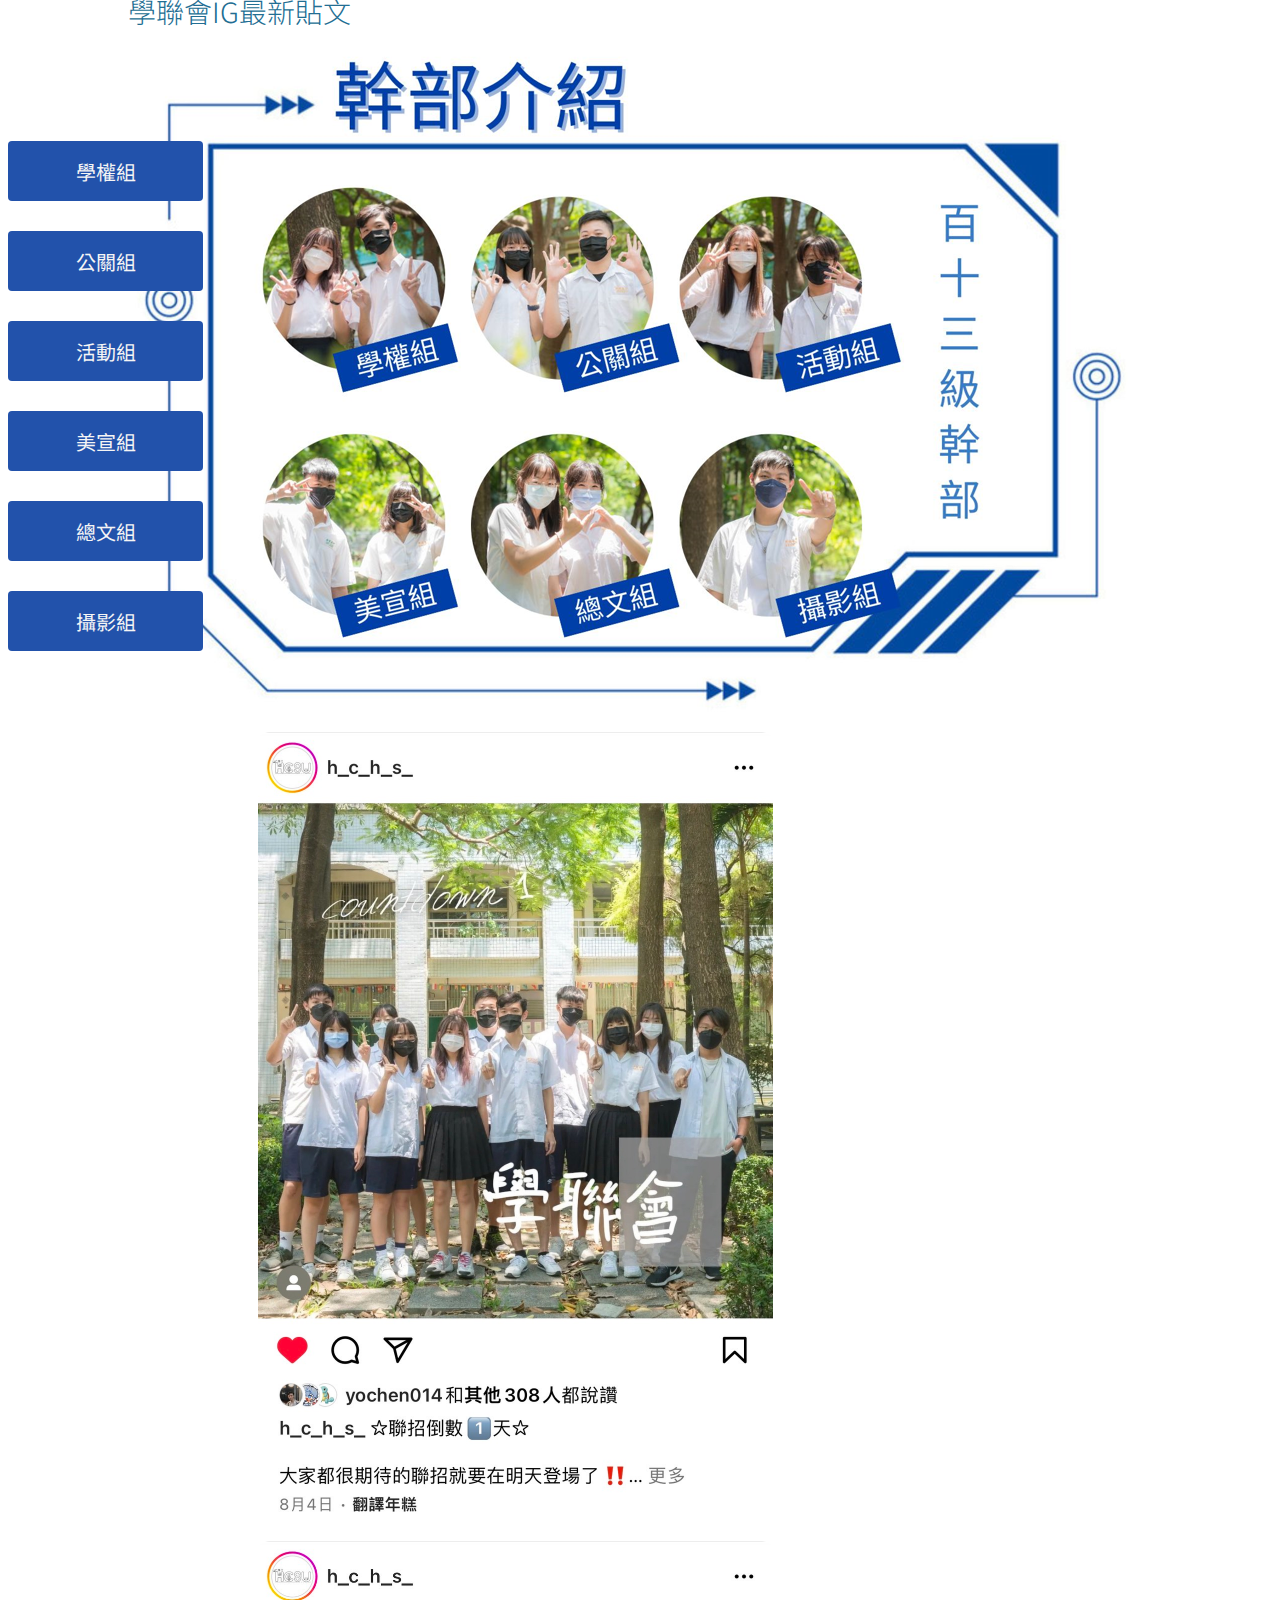
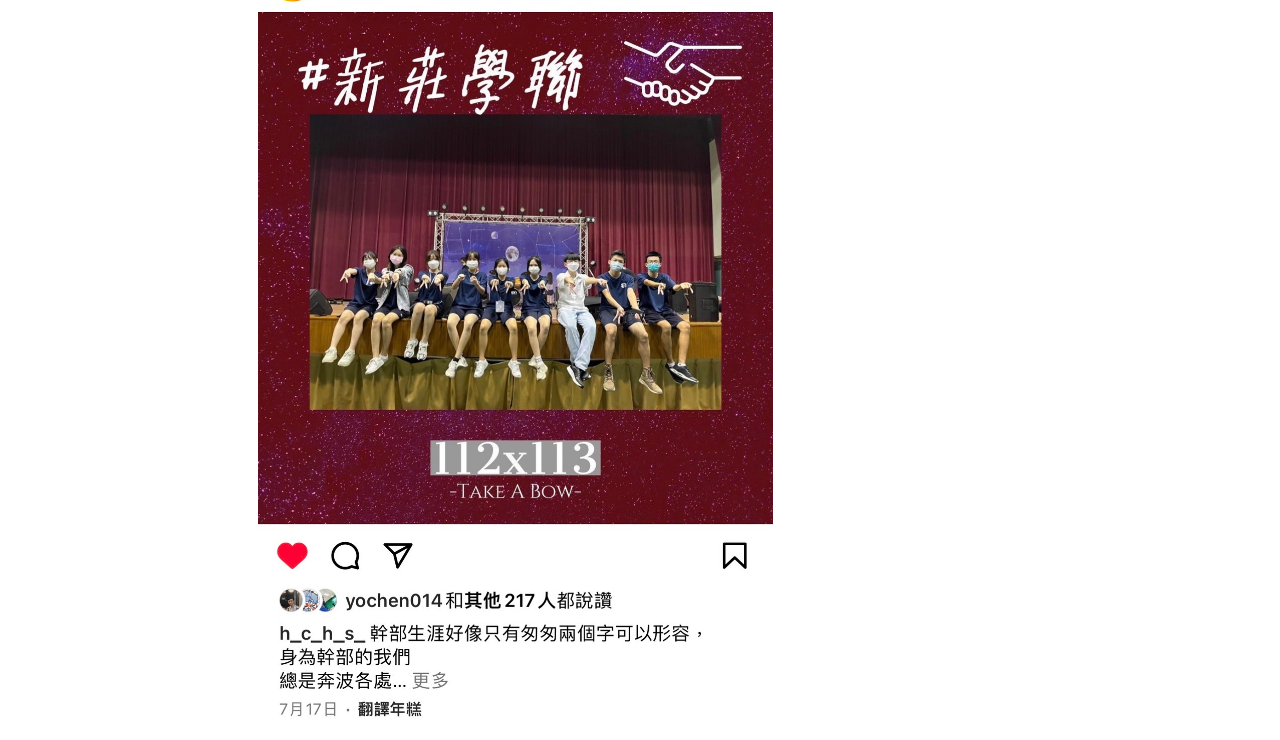
==== commit c1618cc6: "v9" ====
--- a/index.html
+++ b/index.html
@@ -107,6 +107,8 @@
                     <button class="leader-intro">公關組</button>
                     <button class="leader-intro" style="display:inline-block">活動組</button>
                     <button class="leader-intro">美宣組</button>
+                    <button class="leader-intro">總文組</button>
+                    <button class="leader-intro">攝影組</button>
                 </div>
             </div>
         <div class="ig-post-box">
@@ -117,6 +119,7 @@
                 <img class="ig-post ig-post-link" src="img/hchs_post_0717.jpg" style="display:inline-block; margin-top:10px;">
             </a>
         </div>
+        
             
         </div>
     </body>
--- a/hchs_law/image.css
+++ b/hchs_law/image.css
@@ -274,22 +274,23 @@
     
 }
 .leader-intro {
-    width: 155px;
-    height: 40px;
+    width: 195px;
+    height: 60px;
     margin-right: 8px;
-    margin-bottom: 8px;
+    margin-bottom: 30px;
     color: whitesmoke;
     font-size: 20px;
     font-family: 'Noto Sans TC';
     background-color: rgb(34, 82, 171);
     border: none;
+    border-radius: 4px;
     cursor: pointer;
-    transition: 0.15s;
-    transition-timing-function: ease-in;
+    transition: 0.1s;
+    transition-timing-function:ease;
 }
 .leader-intro:hover {
-    width: 120px;
-    height: 55px;
+    width: 260px;
+    height: 85px;
     box-shadow: 5px 5px 35px 7px rgba(0,0,0,0.75);
 }
 .leader-intro:active {
@@ -310,6 +311,7 @@
 }
 .ig-post-link {
     transition-duration: 0.3s;
+    transition-timing-function: ease-in-out;
     /* transition-delay: 0.05s; */
 }
 .ig-post-link:hover {
